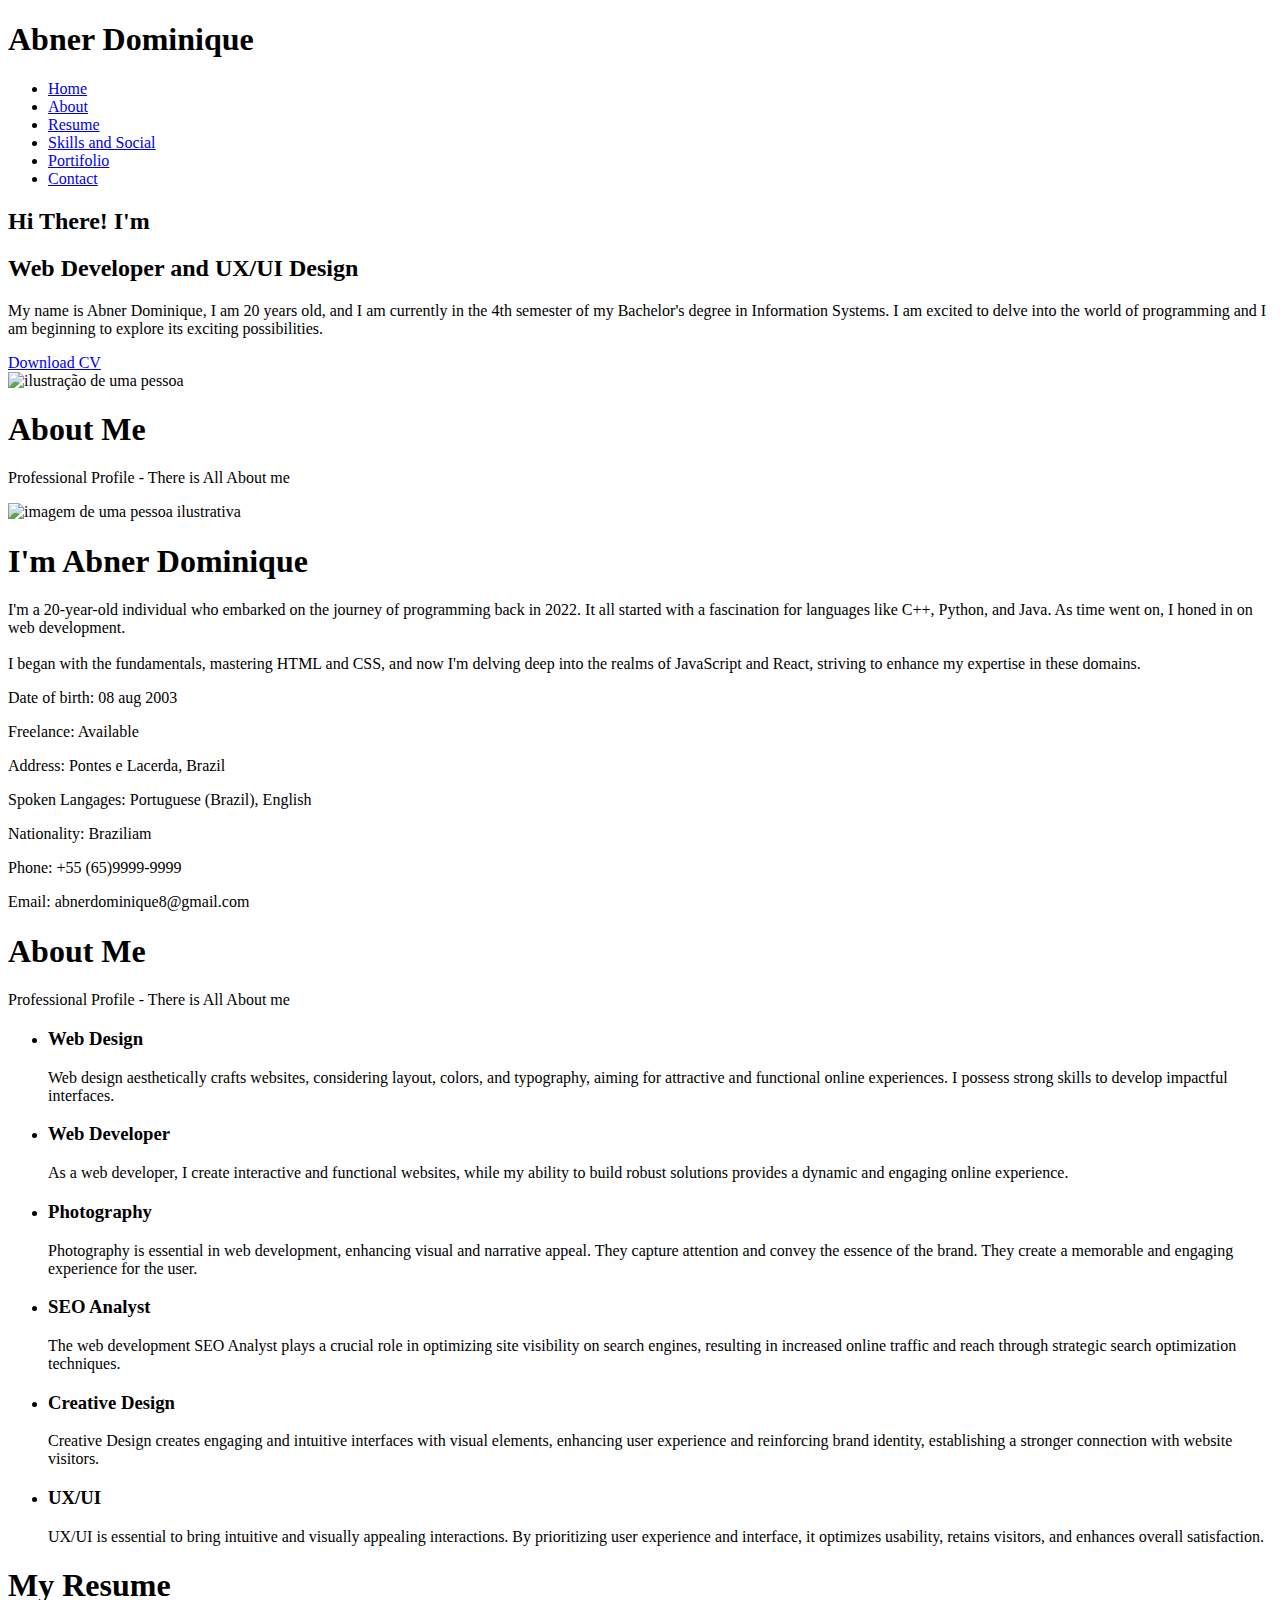
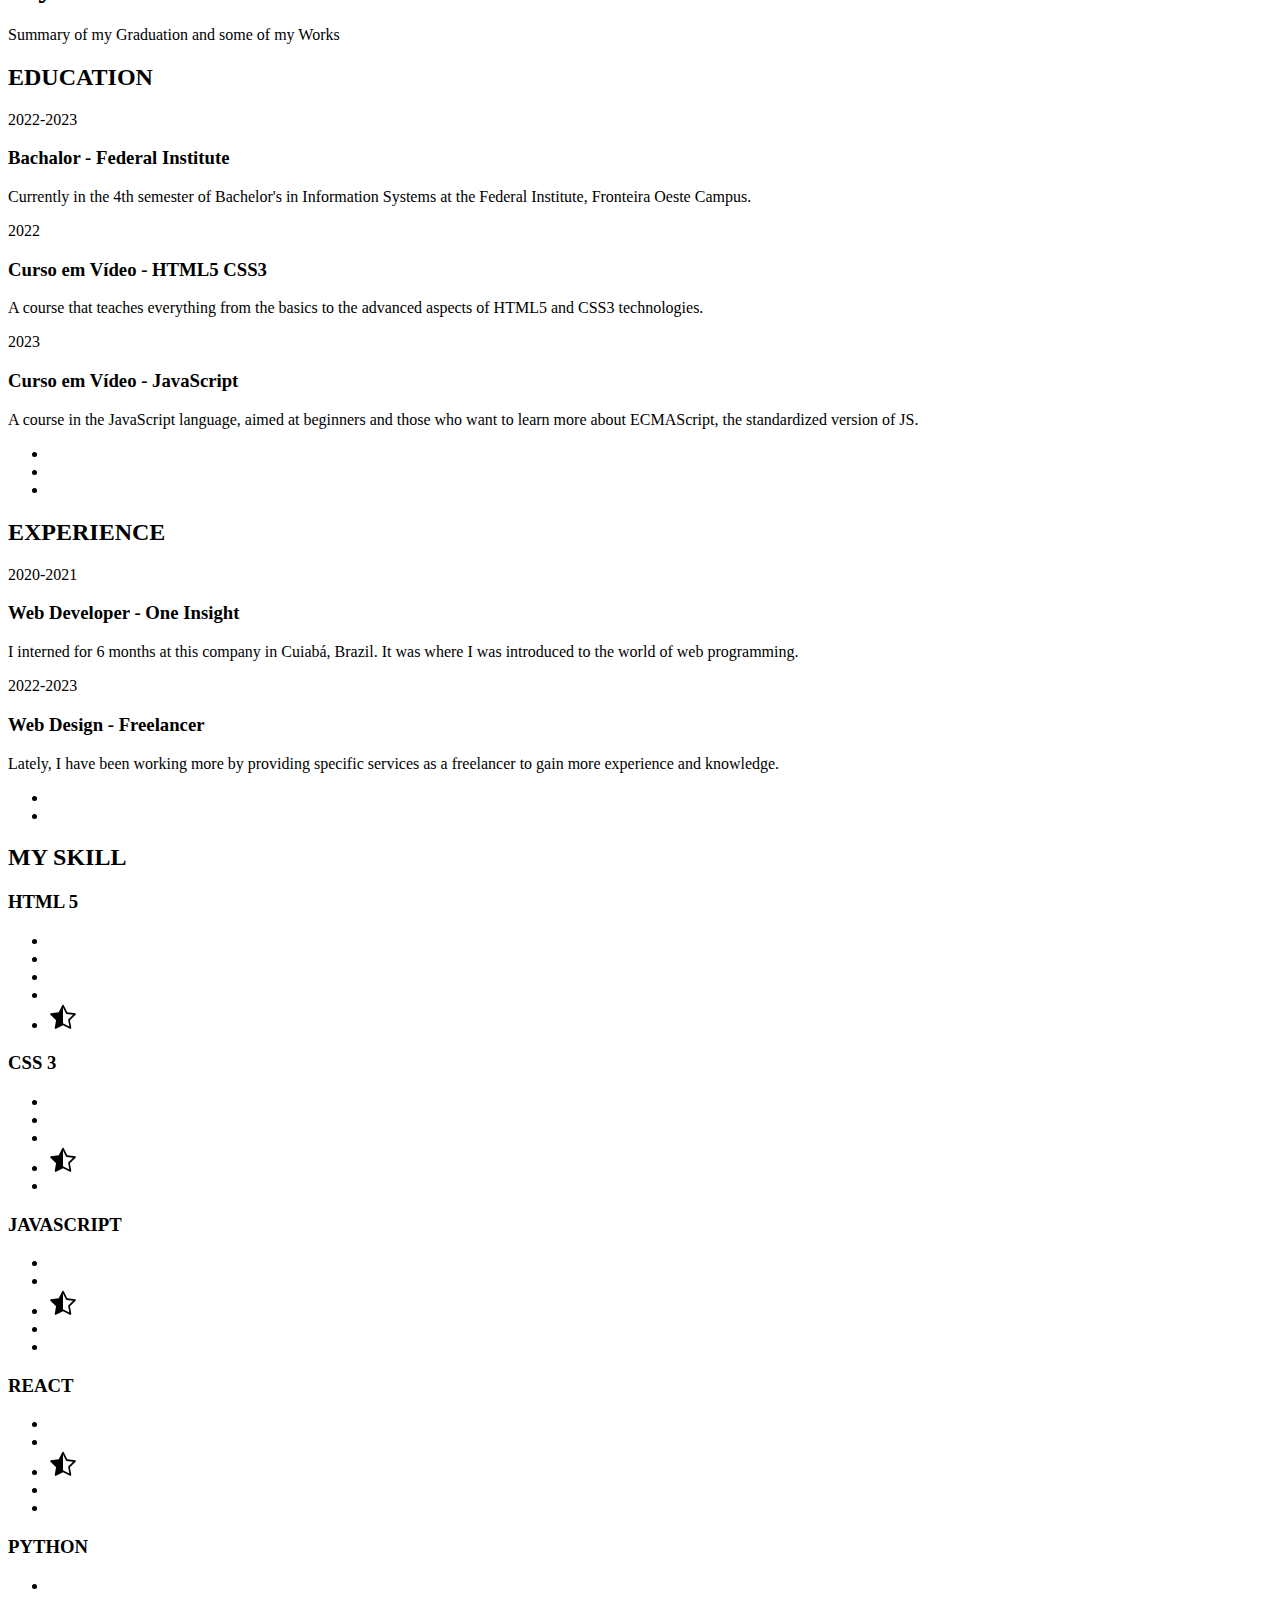
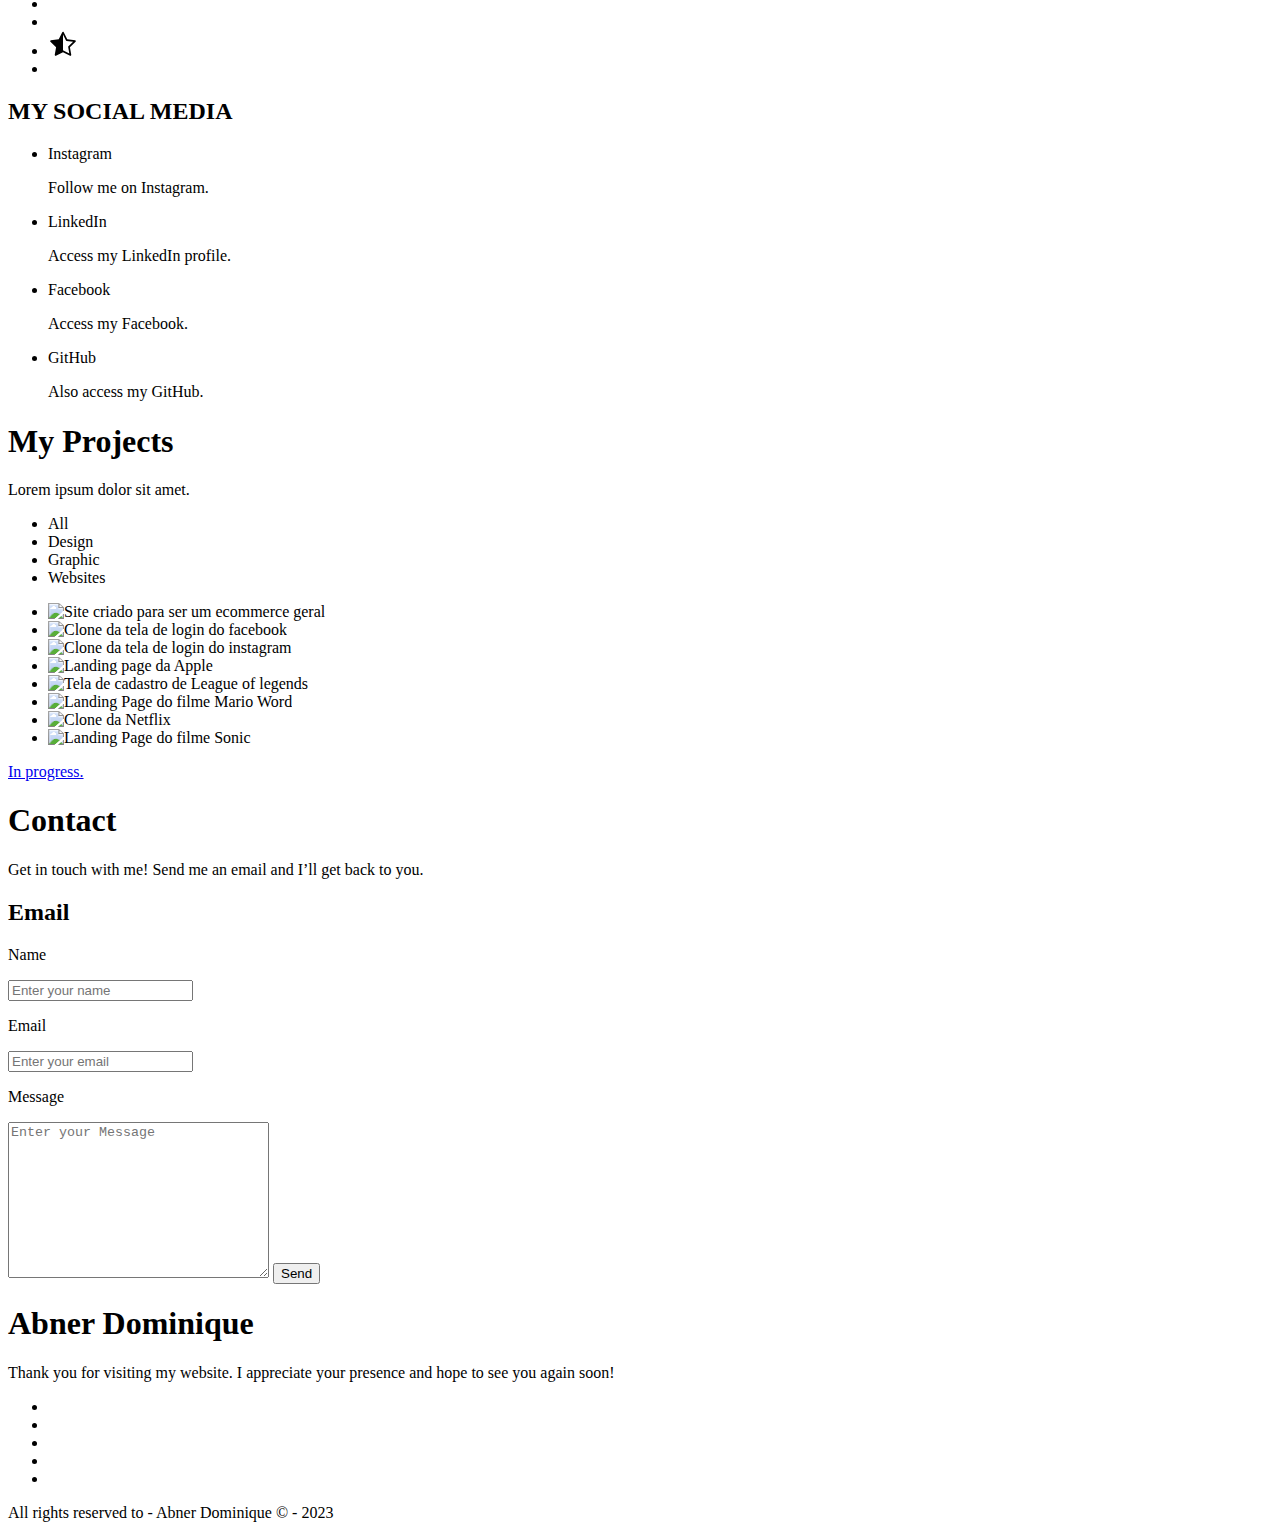
==== index.html @ f7508e6e "Create index.html" ====
<!DOCTYPE html>
<html lang="en">
<head>
    <meta charset="UTF-8">
    <meta name="viewport" content="width=device-width, initial-scale=1.0">
    <title>Portifolio</title>
    <link rel="shortcut icon" href="imagens/favicon.ico" type="image/x-icon">
    <link rel="stylesheet" href="style.css">
    <link rel="stylesheet" href="https://cdnjs.cloudflare.com/ajax/libs/font-awesome/6.3.0/css/all.min.css"
    integrity="sha512-SzlrxWUlpfuzQ+pcUCosxcglQRNAq/DZjVsC0lE40xsADsfeQoEypE+enwcOiGjk/bSuGGKHEyjSoQ1zVisanQ=="
    crossorigin="anonymous" referrerpolicy="no-referrer" />

</head>
<body>
    <header>
        <h1>Abner 
            <span>Dominique</span>
        </h1>
        <nav>
            <ul aria-label="Navegação primária" class="navegacao-primaria">
                <li><a href="#home">Home</a></li>
                <li><a href="#about">About</a></li>
                <li><a href="#resume">Resume</a></li>
                <li><a href="#skillandsocial">Skills and Social</a></li>
                <li><a href="#portifolio">Portifolio</a></li>
                <li><a href="#contact">Contact</a></li>
            </ul>
            <i class="fa-solid fa-bars">
            </i>
        </nav>

    </header>
    <section id="home" aria-label="seção curriculo download Abner" class="section-div">
        <div>
            <h2>Hi There! I'm</h2>
            <h2 class="digitando">Web Developer and UX/UI Design</h2>
            <p>My name is Abner Dominique, I am 20 years old, and I am currently in the 4th semester of my Bachelor's degree in Information Systems. I am excited to delve into the world of programming and I am beginning to explore its exciting possibilities.
            </p>
            <a href="#">Download CV</a>
        </div>
        <img src="imagens/img-usar-por-enquanto.png" alt="ilustração de uma pessoa">
    </section>
    <main>
        <article id="about" aria-label="seção sobre mim" class="sobre">
            <div class="sobre_titulo">
                <h1>About Me</h1>
                <p>Professional Profile - There is All About me</p>
                <div>
                    <span></span>
                    <span></span>
                    <span></span>
                </div>
            </div>
            <img src="imagens/img-usar-por-enquanto.png" alt="imagem de uma pessoa ilustrativa">
            <div class="sobre_conteudo">
                <div class="sobre_texto">
                    <h1>I'm Abner Dominique</h1>
                    <p>I'm a 20-year-old individual who embarked on the journey of programming back in 2022. It all started with a fascination for languages like C++, Python, and Java. As time went on, I honed in on web development.
                    <br>
                    <br>
                    I began with the fundamentals, mastering HTML and CSS, and now I'm delving deep into the realms of JavaScript and React, striving to enhance my expertise in these domains.
                    </p>
                </div>
                <div class="sobre_info">
                    <p><i class="fa-solid fa-calendar-days"></i>Date of birth: 08 aug 2003</p>
                    <p><i class="fa-sharp fa-solid fa-laptop-code"></i>Freelance: Available</p>
                    <p><i class="fa-solid fa-location-dot"></i>Address: Pontes e Lacerda, Brazil</p>
                    <p><i class="fa-sharp fa-solid fa-globe"></i>Spoken Langages: Portuguese (Brazil), English</p>
                    <p><i class="fa-solid fa-flag"></i>Nationality: Braziliam</p>
                    <p><i class="fa-solid fa-phone-volume"></i>Phone: +55 (65)9999-9999</p>
                    <p><i class="fa-solid fa-envelope"></i>Email: abnerdominique8@gmail.com</p>
                </div>         
            </div>
        </article>
    </main>
    <section class="services">
        <div class="sobre_titulo">
            <h1>About Me</h1>
            <p>Professional Profile - There is All About me</p>
            <div>
                <span></span>
                <span></span>
                <span></span>
            </div>
        </div>
        <div class="my_services">
            <ul aria-label="Navegação secundária">
                <li>
                    <i class="fa-sharp fa-solid fa-pen-to-square"></i>
                    <h3>Web Design</h3>
                    <p>Web design aesthetically crafts websites, considering layout, colors, and typography, aiming for attractive and functional online experiences. I possess strong skills to develop impactful interfaces.
                    </p>
                </li>
                <li>
                    <i class="fa-solid fa-globe"></i>
                    <h3>Web Developer
                    </h3>         
                    <p>As a web developer, I create interactive and functional websites, while my ability to build robust solutions provides a dynamic and engaging online experience.</p>    
                </li>
                <li>
                    <i class="fa-solid fa-camera"></i>
                    <h3>Photography
                    </h3>         
                    <p>Photography is essential in web development, enhancing visual and narrative appeal. They capture attention and convey the essence of the brand. They create a memorable and engaging experience for the user.</p>    
                </li>
                <li>
                    <i class="fa-solid fa-layer-group"></i>
                    <h3>SEO Analyst
                    </h3>         
                    <p>The web development SEO Analyst plays a crucial role in optimizing site visibility on search engines, resulting in increased online traffic and reach through strategic search optimization techniques.</p>    
                </li>
                <li>
                    <i class="fa-solid fa-medal"></i>
                    <h3>Creative Design
                    </h3>         
                    <p>Creative Design creates engaging and intuitive interfaces with visual elements, enhancing user experience and reinforcing brand identity, establishing a stronger connection with website visitors.</p>    
                </li>
                <li>
                    <i class="fa-sharp fa-solid fa-palette"></i>
                    <h3>UX/UI
                    </h3>         
                    <p>UX/UI is essential to bring intuitive and visually appealing interactions. By prioritizing user experience and interface, it optimizes usability, retains visitors, and enhances overall satisfaction.</p>    
                </li>
            </ul>
        </div>
    </section>
    <section id="resume" class="my_resume">
        <div class="sobre_titulo">
            <h1>My Resume</h1>
            <p>Summary of my Graduation and some of my Works</p>
            <div>
                <span></span>
                <span></span>
                <span></span>
            </div>
        </div>
        <div class="resume_generico">
            <h2 class="education"><i class="fa-solid fa-book"></i>EDUCATION</h2>
            <div class="education_content">
                <div>
                    <span>2022-2023</span>
                    <h3>Bachalor - Federal Institute</h3>
                    <p>Currently in the 4th semester of Bachelor's in Information Systems at the Federal Institute, Fronteira Oeste Campus.</p>
                </div>
                <div>
                    <span>2022</span>
                    <h3>Curso em Vídeo - HTML5 CSS3</h3>
                    <p>A course that teaches everything from the basics to the advanced aspects of HTML5 and CSS3 technologies.</p>
                </div>
                <div>
                    <span>2023</span>
                    <h3>Curso em Vídeo - JavaScript</h3>
                    <p>A course in the JavaScript language, aimed at beginners and those who want to learn more about ECMAScript, the standardized version of JS.</p>
                </div>
                <ul>
                    <li><i class="fa-sharp fa-solid fa-circle"></i></li>
                    <li><i class="fa-sharp fa-solid fa-circle"></i></li>
                    <li><i class="fa-sharp fa-solid fa-circle"></i></li>
                </ul>
            </div>
            <h2 class="experience">
                <i class="fa-solid fa-handshake"></i>EXPERIENCE
            </h2>
            <div class="experience_content">
                <div>
                    <span>2020-2021</span>
                    <h3>Web Developer - One Insight</h3>
                    <p>I interned for 6 months at this company in Cuiabá, Brazil. It was where I was introduced to the world of web programming.</p>
                </div>
                <div>
                    <span>2022-2023</span>
                    <h3>Web Design - Freelancer</h3>
                    <p>Lately, I have been working more by providing specific services as a freelancer to gain more experience and knowledge.</p>
                </div>
                <ul>
                    <li><i class="fa-sharp fa-solid fa-circle"></i></li>
                    <li><i class="fa-sharp fa-solid fa-circle"></i></li>
                </ul>
            </div>
        </div>
        <div id="skillandsocial" class="cursos">
            <div class="my_skill">
                <h2><i class="fa-sharp fa-regular fa-star"></i>MY SKILL</h2>
                <div class="skill_content">
                    <h3>HTML 5</h3>
                    <ul>
                        <li><i class="fa-sharp fa-solid fa-star"></i></li>
                        <li><i class="fa-sharp fa-solid fa-star"></i></li>
                        <li><i class="fa-sharp fa-solid fa-star"></i></li>
                        <li><i class="fa-sharp fa-solid fa-star"></i></li>
                        <li>
                            <svg xmlns="http://www.w3.org/2000/svg" width="30" height="25.7" fill="currentColor" class="bi bi-star-half" viewBox="0 0 16 16">
                                <path d="M5.354 5.119 7.538.792A.516.516 0 0 1 8 .5c.183 0 .366.097.465.292l2.184 4.327 4.898.696A.537.537 0 0 1 16 6.32a.548.548 0 0 1-.17.445l-3.523 3.356.83 4.73c.078.443-.36.79-.746.592L8 13.187l-4.389 2.256a.52.52 0 0 1-.146.05c-.342.06-.668-.254-.6-.642l.83-4.73L.173 6.765a.55.55 0 0 1-.172-.403.58.58 0 0 1 .085-.302.513.513 0 0 1 .37-.245l4.898-.696zM8 12.027a.5.5 0 0 1 .232.056l3.686 1.894-.694-3.957a.565.565 0 0 1 .162-.505l2.907-2.77-4.052-.576a.525.525 0 0 1-.393-.288L8.001 2.223 8 2.226v9.8z"/>
                              </svg>
                        </li>
                    </ul>
                </div>
                <div class="skill_content">
                    <h3>CSS 3</h3>
                    <ul>
                        <li><i class="fa-sharp fa-solid fa-star"></i></li>
                        <li><i class="fa-sharp fa-solid fa-star"></i></li>
                        <li><i class="fa-sharp fa-solid fa-star"></i></li>
                        <li>
                            <svg xmlns="http://www.w3.org/2000/svg" width="30" height="25.7" fill="currentColor" class="bi bi-star-half" viewBox="0 0 16 16">
                                <path d="M5.354 5.119 7.538.792A.516.516 0 0 1 8 .5c.183 0 .366.097.465.292l2.184 4.327 4.898.696A.537.537 0 0 1 16 6.32a.548.548 0 0 1-.17.445l-3.523 3.356.83 4.73c.078.443-.36.79-.746.592L8 13.187l-4.389 2.256a.52.52 0 0 1-.146.05c-.342.06-.668-.254-.6-.642l.83-4.73L.173 6.765a.55.55 0 0 1-.172-.403.58.58 0 0 1 .085-.302.513.513 0 0 1 .37-.245l4.898-.696zM8 12.027a.5.5 0 0 1 .232.056l3.686 1.894-.694-3.957a.565.565 0 0 1 .162-.505l2.907-2.77-4.052-.576a.525.525 0 0 1-.393-.288L8.001 2.223 8 2.226v9.8z"/>
                              </svg>
                        </li>
                        <li><i class="fa-regular fa-star" style="color: #ffffff;"></i>
                        </li>
                    </ul>
                </div>
                <div class="skill_content">
                    <h3>JAVASCRIPT</h3>
                    <ul>
                        <li><i class="fa-sharp fa-solid fa-star"></i></li>
                        <li><i class="fa-sharp fa-solid fa-star"></i></li>
                        <li>
                            <svg xmlns="http://www.w3.org/2000/svg" width="30" height="25.7" fill="currentColor" class="bi bi-star-half" viewBox="0 0 16 16">
                                <path d="M5.354 5.119 7.538.792A.516.516 0 0 1 8 .5c.183 0 .366.097.465.292l2.184 4.327 4.898.696A.537.537 0 0 1 16 6.32a.548.548 0 0 1-.17.445l-3.523 3.356.83 4.73c.078.443-.36.79-.746.592L8 13.187l-4.389 2.256a.52.52 0 0 1-.146.05c-.342.06-.668-.254-.6-.642l.83-4.73L.173 6.765a.55.55 0 0 1-.172-.403.58.58 0 0 1 .085-.302.513.513 0 0 1 .37-.245l4.898-.696zM8 12.027a.5.5 0 0 1 .232.056l3.686 1.894-.694-3.957a.565.565 0 0 1 .162-.505l2.907-2.77-4.052-.576a.525.525 0 0 1-.393-.288L8.001 2.223 8 2.226v9.8z"/>
                              </svg>
                        </li>
                        <li>
                            <i class="fa-regular fa-star" style="color: #ffffff;"></i>
                        </li>
                        <li><i class="fa-regular fa-star" style="color: #ffffff;"></i>
                        </li>
                    </ul>
                </div>
                <div class="skill_content">
                    <h3>REACT</h3>
                    <ul>
                        <li><i class="fa-sharp fa-solid fa-star"></i></li>
                        <li><i class="fa-sharp fa-solid fa-star"></i></li>
                        <li>
                            <svg xmlns="http://www.w3.org/2000/svg" width="30" height="25.7" fill="currentColor" class="bi bi-star-half" viewBox="0 0 16 16">
                                <path d="M5.354 5.119 7.538.792A.516.516 0 0 1 8 .5c.183 0 .366.097.465.292l2.184 4.327 4.898.696A.537.537 0 0 1 16 6.32a.548.548 0 0 1-.17.445l-3.523 3.356.83 4.73c.078.443-.36.79-.746.592L8 13.187l-4.389 2.256a.52.52 0 0 1-.146.05c-.342.06-.668-.254-.6-.642l.83-4.73L.173 6.765a.55.55 0 0 1-.172-.403.58.58 0 0 1 .085-.302.513.513 0 0 1 .37-.245l4.898-.696zM8 12.027a.5.5 0 0 1 .232.056l3.686 1.894-.694-3.957a.565.565 0 0 1 .162-.505l2.907-2.77-4.052-.576a.525.525 0 0 1-.393-.288L8.001 2.223 8 2.226v9.8z"/>
                              </svg>
                        </li>
                        <li><i class="fa-regular fa-star" style="color: #ffffff;"></i>
                        </li>
                        <li><i class="fa-regular fa-star" style="color: #ffffff;"></i>
                        </li>
                    </ul>
                </div>
                <div class="skill_content">
                    <h3>PYTHON</h3>
                    <ul>
                        <li><i class="fa-sharp fa-solid fa-star"></i></li>
                        <li><i class="fa-sharp fa-solid fa-star"></i></li>
                        <li><i class="fa-sharp fa-solid fa-star"></i></li>
                        <li>
                            <svg xmlns="http://www.w3.org/2000/svg" width="30" height="25.7" fill="currentColor" class="bi bi-star-half" viewBox="0 0 16 16">
                                <path d="M5.354 5.119 7.538.792A.516.516 0 0 1 8 .5c.183 0 .366.097.465.292l2.184 4.327 4.898.696A.537.537 0 0 1 16 6.32a.548.548 0 0 1-.17.445l-3.523 3.356.83 4.73c.078.443-.36.79-.746.592L8 13.187l-4.389 2.256a.52.52 0 0 1-.146.05c-.342.06-.668-.254-.6-.642l.83-4.73L.173 6.765a.55.55 0 0 1-.172-.403.58.58 0 0 1 .085-.302.513.513 0 0 1 .37-.245l4.898-.696zM8 12.027a.5.5 0 0 1 .232.056l3.686 1.894-.694-3.957a.565.565 0 0 1 .162-.505l2.907-2.77-4.052-.576a.525.525 0 0 1-.393-.288L8.001 2.223 8 2.226v9.8z"/>
                              </svg>
                        </li>
                        <li><i class="fa-regular fa-star" style="color: #ffffff;"></i>
                        </li>
                    </ul>
                </div>
            </div>
            <div class="funfacts">
                <h2><i class="fa-solid fa-heart"></i>MY SOCIAL MEDIA</h2>
                <ul>
                    <li>
                        <a href="https://www.instagram.com/abner.dominique.1/" target="_blank" class="social-icon">
                            <i class="fab fa-instagram">
                            </i>
                        </a>
                        <span>Instagram</span>
                        <p>Follow me on Instagram.
                        </p>
                    </li>
                    <li>
                        <a href="https://www.linkedin.com/in/abner-dominique-466671219" target="_blank" class="social-icon">
                            <i class="fab fa-linkedin-in">
                            </i>
                        </a>
                        <span>LinkedIn</span>
                        <p>Access my LinkedIn profile.</p>
                    </li>
                    <li>
                        <a href="https://www.facebook.com/abner.dominique.1/" target="_blank" class="social-icon">
                            <i class="fab fa-facebook-f"></i>
                        </a>
                        <span>Facebook</span>
                        <p>Access my Facebook.</p>
                    </li>
                    <li>
                        <a href="https://github.com/Abner-Dominique" target="_blank" class="social-icon">
                            <i class="fab fa-github"></i>
                        </a>
                        <span>GitHub</span>
                        <p>Also access my GitHub.
                        </p>
                    </li>
                </ul>
            </div>
        </div>
    </section>
    <section id="portifolio" class="projects">
        <div class="sobre_titulo">
            <h1>My Projects</h1>
            <p>Lorem ipsum dolor sit amet.</p>
            <div aria-label="Seção apenas de ilustrações de botões">
                <span></span>
                <span></span>
                <span></span>
            </div>
        </div>
        <div class="project_models">
            <ul class="project_navegacao" aria-label="Navegação entre modelos expecificos de projetos">
                <li class="all">All</li>
                <li class="design">Design</li>
                <li class="graphic">Graphic</li>
                <li class="website">Websites</li>
            </ul>
        </div>
        <div class="projects_armazenamento">
            <ul aria-label="Navegação de projetos e websites">
                <li id="design"><img src="imagens/img-projects/loading.png" alt="Site criado para ser um ecommerce geral"></li>
                <li id="design"><img src="imagens/img-projects/loading.png" alt="Clone da tela de login do facebook"></li>
                <li id="graphic"><img src="imagens/img-projects/loading.png" alt="Clone da tela de login do instagram"></li>
                <li id="graphic"><img src="imagens/img-projects/loading.png" alt="Landing page da Apple"></li>
                <li id="website"><img src="imagens/img-projects/loading.png" alt="Tela de cadastro de League of legends">
                </li>
                <li id="website"><img src="imagens/img-projects/loading.png" alt="Landing Page do filme Mario Word"></li>
                <li id="website"><img src="imagens/img-projects/loading.png" alt="Clone da Netflix"></li>
                <li id="website"><img src="imagens/img-projects/loading.png" alt="Landing Page do filme Sonic"></li>
            </ul>
        </div>
        <a href="#portifolio">In progress.</a>
    </section>
    <section class="contact">
        <div class="sobre_titulo">
            <h1>Contact</h1>
            <p>Get in touch with me! Send me an email and I’ll get back to you.</p>
            <div aria-label="Seção apenas de ilustrações de botões">
                <span></span>
                <span></span>
                <span></span>
            </div>
       </div>
       <div id="contact" class="contact_generico">
            <h2 class="email"><i class="fa-solid fa-envelope"></i>Email</h2>
            <div class="contact_content">
                <div>
                    <form action="https://api.staticforms.xyz/submit" method="post">
                        <p>Name</p>
                        <input type="text" name="name" placeholder="Enter your name" autocomplete="off" required>
                        <p>Email</p>
                        <input type="email" name="email" placeholder="Enter your email" autocomplete="off" required>
                        <p>Message</p>
                        <textarea name="message" id="" cols="30" rows="10" placeholder="Enter your Message" required></textarea>
                        <button type="submit">Send</button>

                        <input type="hidden" name="accessKey" value="bead562d-13ef-44f4-b8a1-cef8a6cb5900"
                        >
                        <input type="hidden" name="redirectTo" value="http://127.0.0.1:5500/contato.html">

                    </form>
                </div>
            </div>
        </div>
    </section>
    <footer>
       <div class="sobre_titulo">
            <h1>Abner Dominique</h1>
            <p>Thank you for visiting my website. I appreciate your presence and hope to see you again soon!</p>
       </div>
       <nav aria-label="Navegação de links sociais">
            <ul class="footer_sociais">
                <li>
                    <a href="https://www.instagram.com/abner.dominique.1/" target="_blank">
                        <i class="fab fa-instagram">
                        </i>
                    </a>
                </li>
                <li>
                    <a href="https://twitter.com/AbnerDominique" target="_blank">
                        <i class="fa-brands fa-twitter">
                        </i>
                    </a>
                </li>
                <li>
                    <a href="https://www.linkedin.com/in/abner-dominique-466671219" target="_blank">
                        <i class="fab fa-linkedin-in">
                        </i>
                    </a>
                </li>
                <li>
                    <a href="https://www.facebook.com/abner.dominique.1/" target="_blank">
                        <i class="fab fa-facebook-f">
                        </i>
                    </a>
                </li>
                <li>
                    <a href="https://github.com/Abner-Dominique" target="_blank" >
                        <i class="fab fa-github">
                        </i>
                    </a>
                </li>
            </ul>
        </nav>
        <p class="footer_comercial">All rights reserved to - Abner Dominique &copy; - 2023</p> 
    </footer>
    

    <script src="script.js"></script>
</body>
</html>
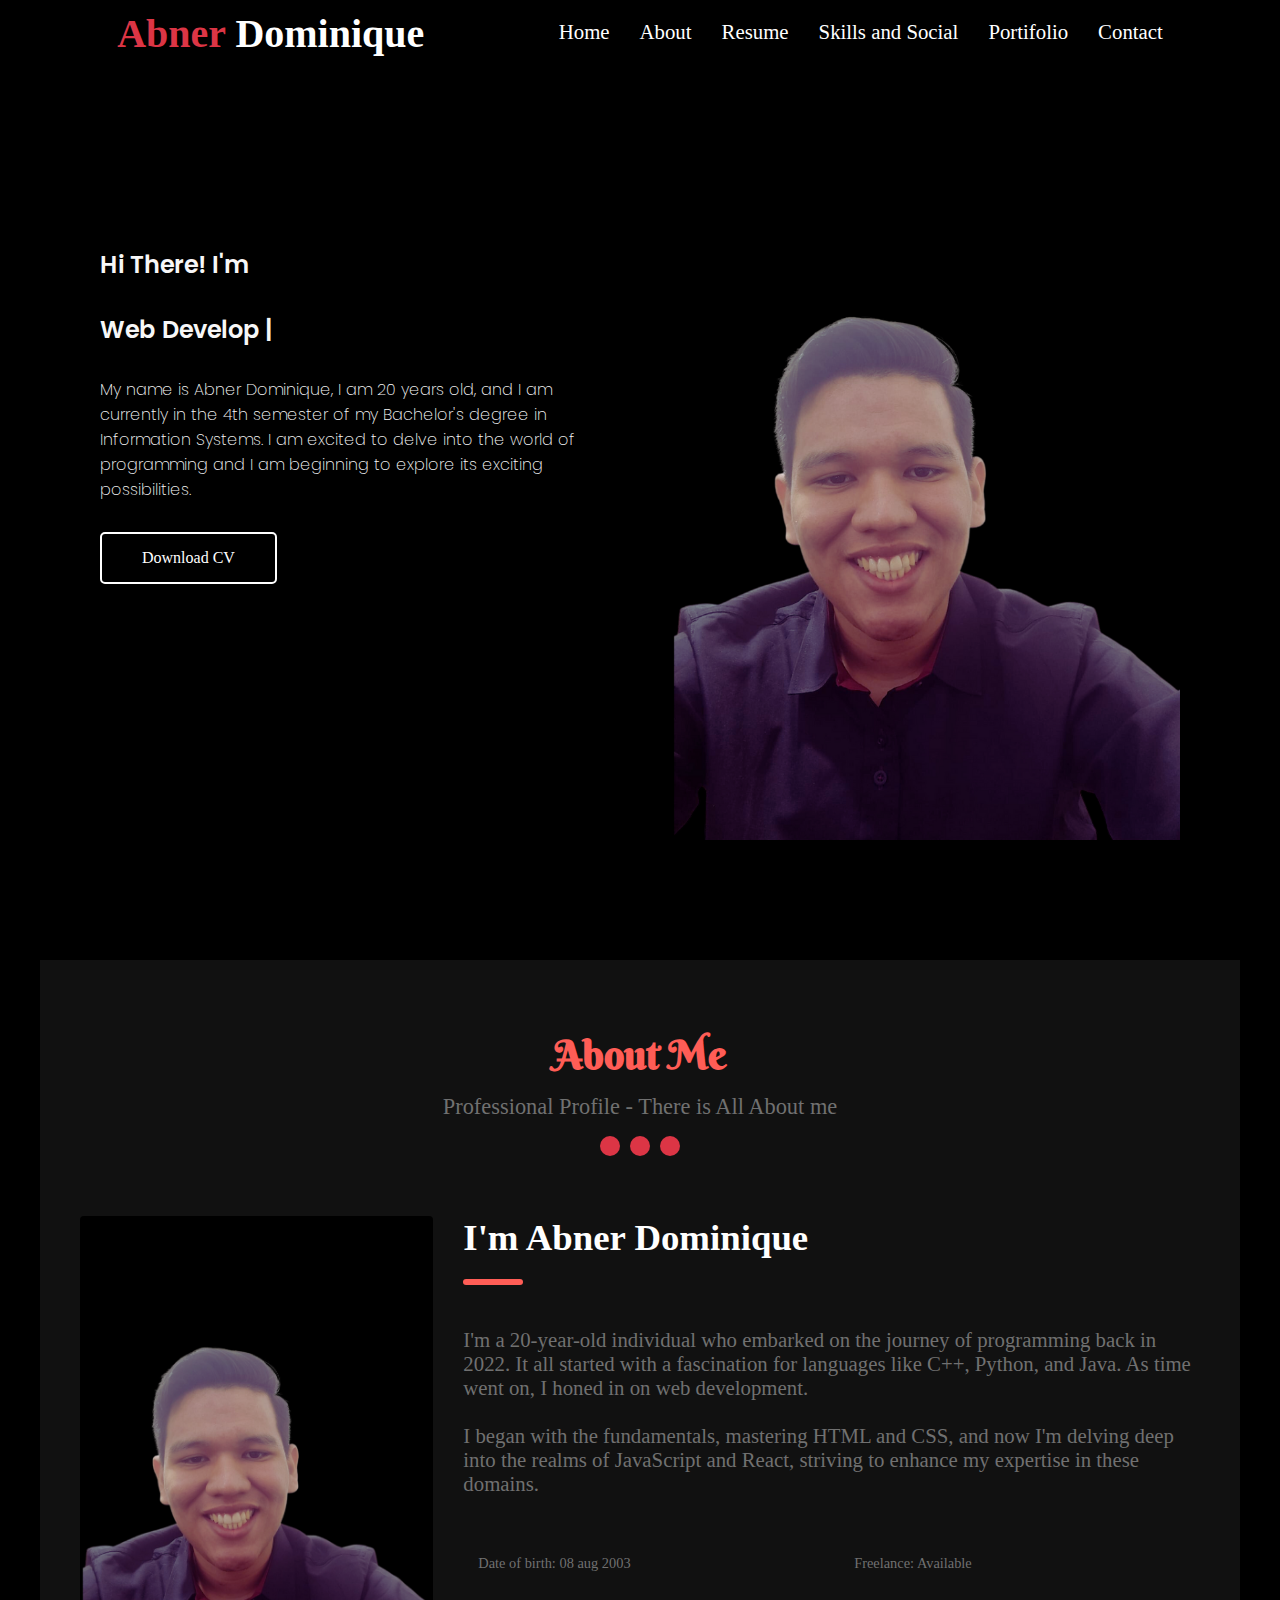
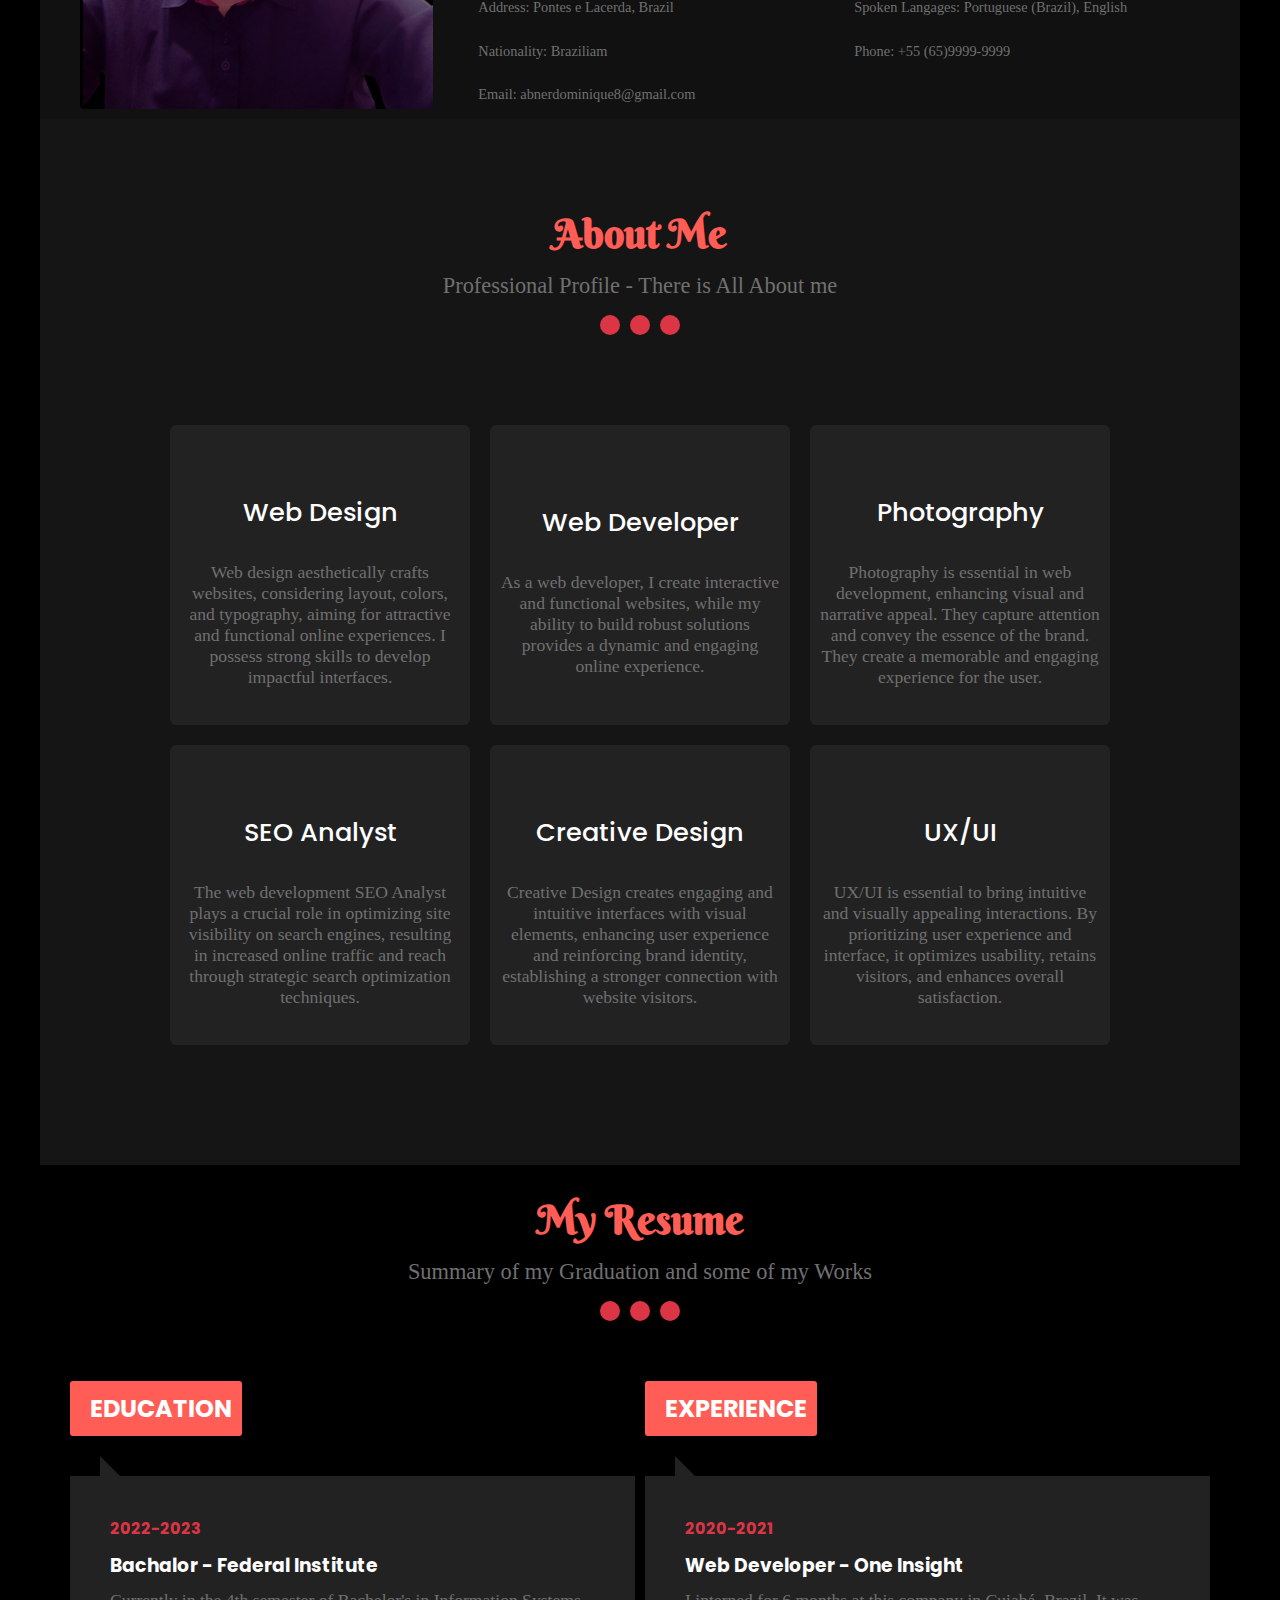
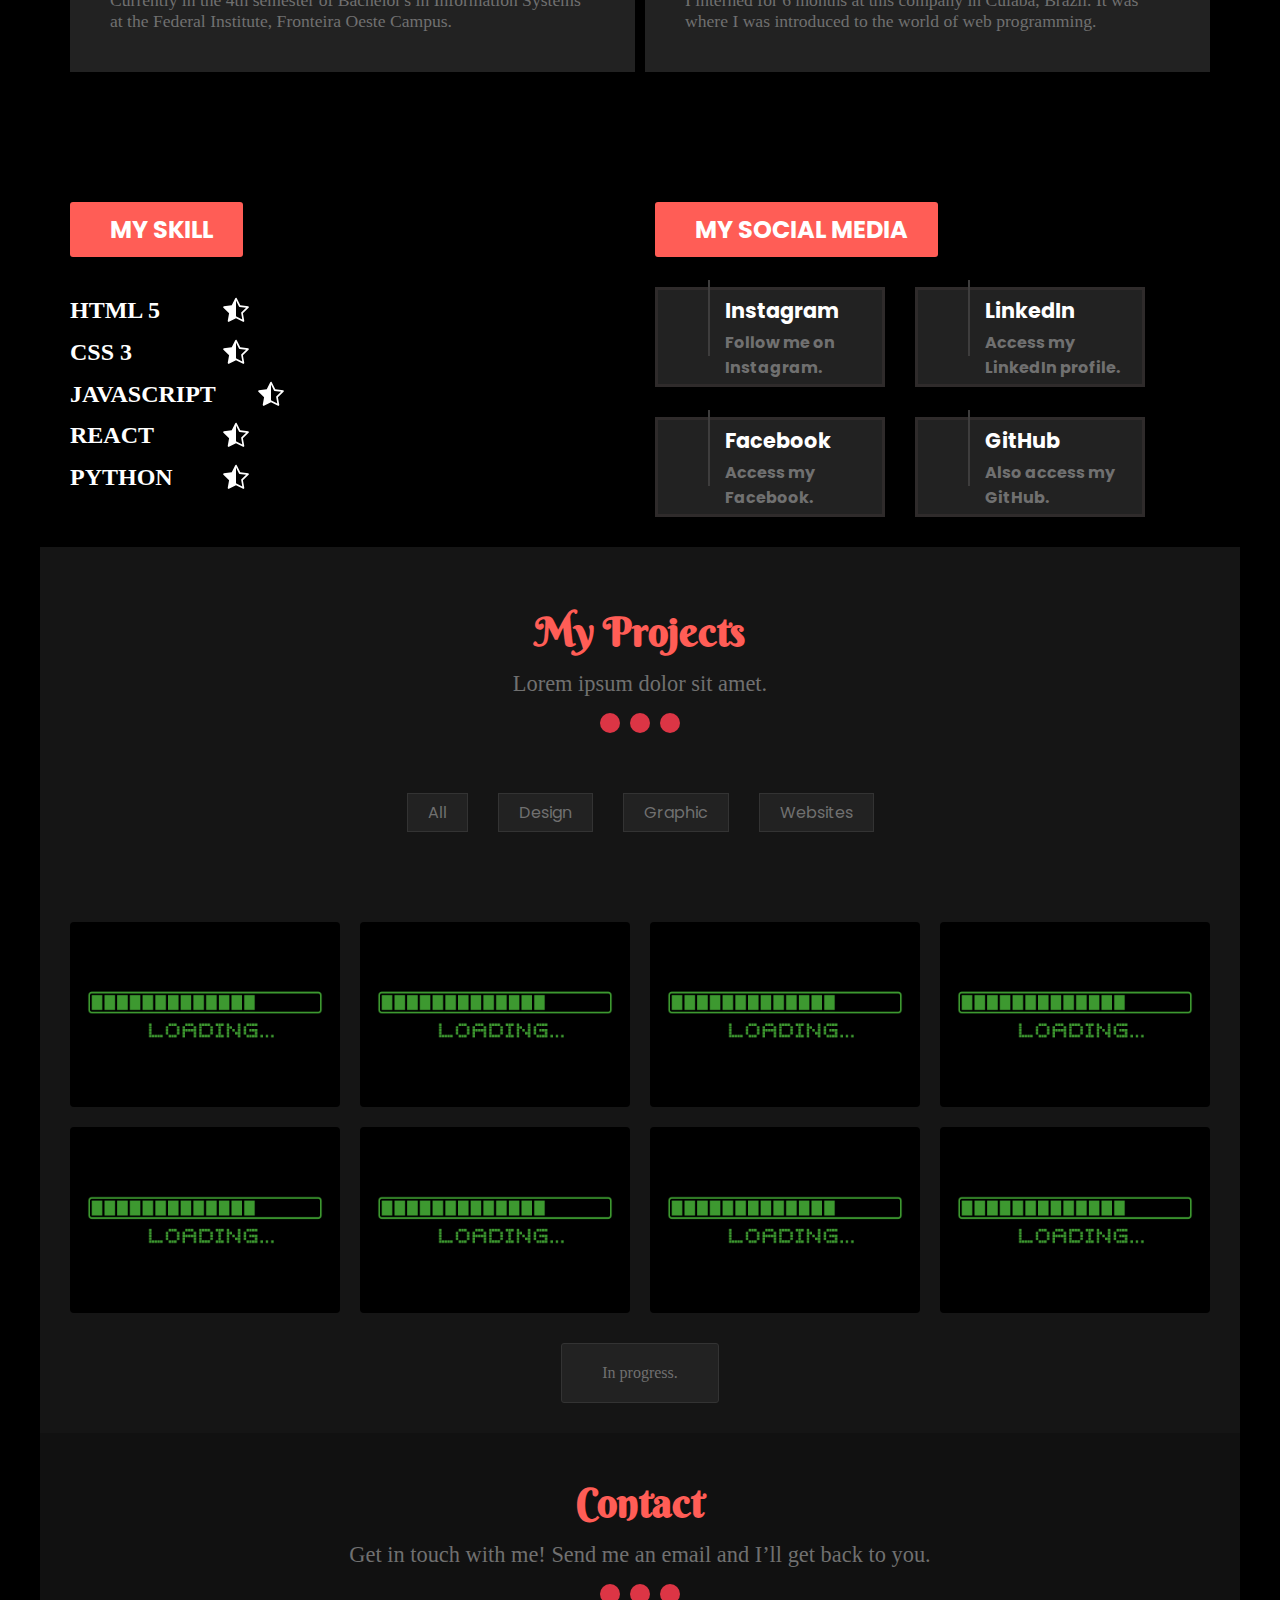
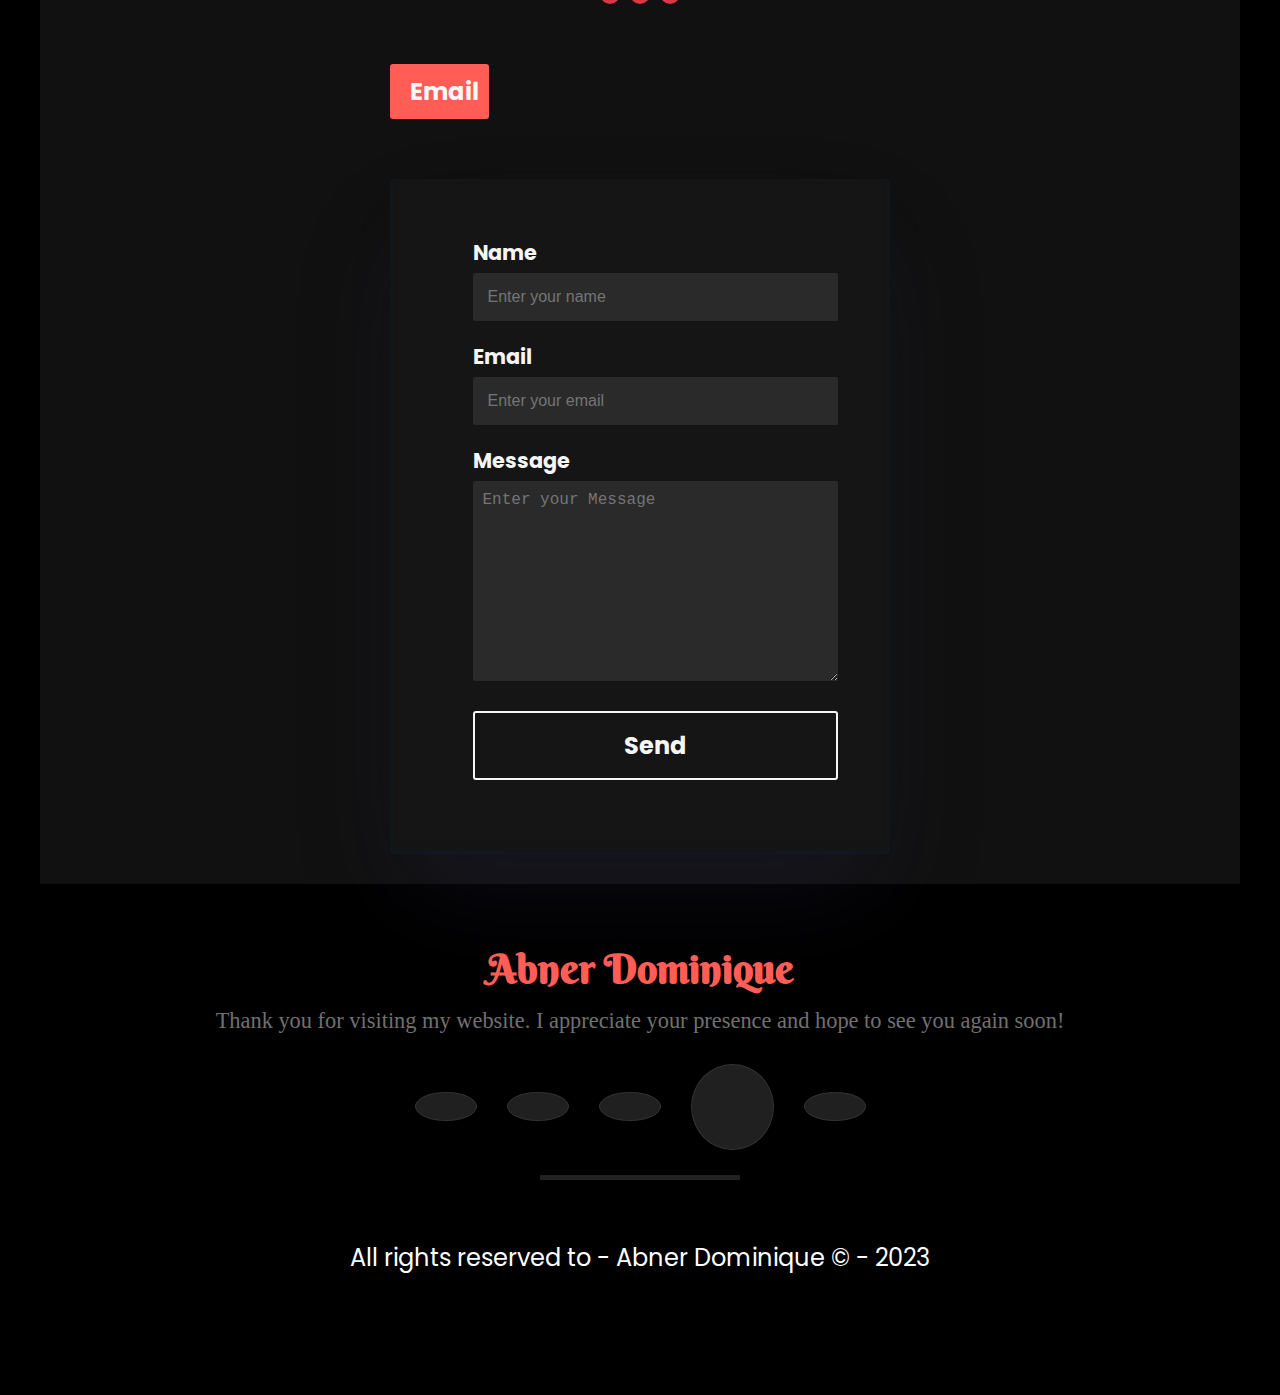
==== commit ea57be38: "Update index.html" ====
--- a/index.html
+++ b/index.html
@@ -356,7 +356,7 @@
 
                         <input type="hidden" name="accessKey" value="bead562d-13ef-44f4-b8a1-cef8a6cb5900"
                         >
-                        <input type="hidden" name="redirectTo" value="http://127.0.0.1:5500/contato.html">
+                        <input type="hidden" name="redirectTo" value="https://abner-dominique.github.io/project-portifolio/contato.html">
 
                     </form>
                 </div>
--- a/style.css
+++ b/style.css
@@ -0,0 +1,1074 @@
+@import url('https://fonts.googleapis.com/css2?family=Poppins:ital,wght@0,200;0,300;1,400&display=swap');
+@import url('https://fonts.googleapis.com/css2?family=Berkshire+Swash&display=swap');
+
+*{
+    padding: 0;
+    margin: 0;
+    box-sizing: border-box;
+    list-style: none;
+    text-decoration: none;
+}
+
+body{
+    background-color: #000;
+    max-width: 1200px;
+    margin: 0 auto;
+}
+
+
+/* HEADER */
+
+header {
+    background-color: #000;
+    padding: 10px;
+    display: flex;
+    align-items: center;
+    justify-content: space-around;
+}
+
+header h1{
+    color: #dc3545;
+    font-size: 2.5rem;
+}
+
+header span{
+    color: #fff;
+}
+
+header .navegacao-primaria{
+    display: flex;
+    gap: 30px;
+    align-items: center;
+}
+
+header .navegacao-primaria li a{
+    color: #fff;
+    width: 0px;
+    height: 0px;
+    font-size: 1.3rem;  
+}
+
+header .navegacao-primaria li a::after{
+    content: '';
+    width: 0px;
+    height: 0px;
+    display: block;
+    border-bottom: 4px solid transparent;  
+    transition: .9s;
+}
+
+header .navegacao-primaria li a:hover::after{
+    width: 100%;
+    height: 0px;
+    padding: 0px;
+    border-bottom: 4px solid #dc3545;
+}
+
+
+/* Download CV seção*/
+
+.section-div{
+    animation: inicializar .7s forwards;
+    background-color: #000;
+    display: grid;
+    grid-template-columns: 1fr 1fr;
+    justify-content: space-around;
+    align-items: center;
+    gap: 60px;
+    padding: 60px;
+}
+
+.section-div div{
+    margin-top: 120px;
+    align-self: start;
+    display: grid;
+    gap: 30px;
+}
+
+.section-div div h2{
+    font-family: 'Poppins';
+    font-weight: 600;
+    color: #f7f7f7;
+}
+
+.section-div div p{
+    font-family: 'Poppins';
+    font-weight: 200;
+    color: #f7f7f7;
+}
+
+.section-div div a {
+    justify-self: start;
+    color: #fff;
+    padding: 15px 40px;
+    border-radius: 5px;
+    border: 2px solid white;
+}
+
+.section-div img{
+    max-width: 100%;
+}
+
+.digitando::after {
+    content: '|';
+    margin-left: 5px;
+    opacity: 1;
+    animation: pisca .6s infinite;
+}
+
+@keyframes pisca{
+    from {
+        opacity: 1;
+    }
+    to {
+        opacity: 0;
+    }
+}
+
+@keyframes inicializar{
+    from {
+        opacity: 0;
+        transform: translate3d(0, -60px, 0);
+    }
+    to {
+        opacity: 1;
+        transform: translate3d(0, 0, 0);
+    }
+}
+
+
+/* SEÇÃO PRINCIPAL SOBRE MIM */
+
+main {
+    background-color: #111;
+    color: white;
+}
+
+main .sobre{
+    margin-top: 60px;
+    display: grid;
+    grid-template-columns: 1fr 1fr 1fr;
+    gap: 30px;
+    justify-content: center;
+    padding: 40px;
+}
+
+.sobre_titulo {
+    margin: 30px 0;
+    grid-column: 1/-1;
+    text-align: center;
+    color: #fff;
+}
+
+.sobre_titulo h1{
+    font-size: 2.5rem;
+    color: #ff5d56;
+    margin-bottom: 15px;
+    font-family: 'Berkshire Swash', cursive;
+}
+
+.sobre_titulo p{
+    color: #707070;
+    font-size: 1.4rem;
+    margin-bottom: 1rem;
+    position: relative;
+}
+
+.sobre_titulo div{
+    display: flex;
+    gap: 10px;
+    justify-content: center;
+}
+
+.sobre_titulo span{
+    display: block;
+    height: 20px;
+    width: 20px;
+    border-radius: 50%;
+    background-color: #dc3545;
+}
+
+.sobre img{
+    animation: LadoSecao .5s ease-in-out forwards;
+    cursor: pointer;
+    grid-row: 2;
+    max-width: 100%;
+    border-radius: 4px;
+    filter: blur(0);
+}
+
+.sobre img:hover {
+    transition: .5s ease-in;
+    filter: blur(1px);
+}
+
+.sobre_conteudo {
+    animation: sobeSecao .6s ease-in-out forwards;
+    grid-column: 2/-1;
+    display: grid;
+    color: #707070;
+    grid-template-columns: 1fr 1fr;
+}
+
+.sobre_texto {
+    display: grid;
+    grid-column: 1/-1;
+    grid-template-columns: 1fr 1fr;
+}
+
+.sobre_texto h1{
+    font-size: 2.3rem;
+    color: #fff;
+    grid-column: 1/-1;   
+}
+
+.sobre_texto h1::after {
+    background-color: #ff5d56;
+    height: 6px;
+    width: 60px;
+    margin: 20px 0;
+    content: '';
+    display: block;
+    border-radius: 5px;
+}
+
+.sobre_texto p{
+    font-size: 1.3rem;
+    grid-row: 2;
+    grid-column: 1/-1;
+}
+
+.sobre_info{
+    margin-top: 30px;
+    display: grid;
+    grid-template-columns: 1fr 1fr;
+    grid-column: 1/-1;
+    gap: 15px;
+    align-items: center;
+}
+
+.sobre_info i{
+    color: #dc3545;
+    display: inline-block;
+    padding-right: 15px;
+    font-size: 1.5rem;
+}
+
+.sobre_info p{
+    font-size: .9rem;
+}
+
+@keyframes sobeSecao {
+    from{
+        transition: .5s;
+        transform: translate3d(60px, 0, 0);
+    }
+    to{
+        transform: translate3d(0, 0, 0);
+    }
+}
+
+@keyframes LadoSecao {
+    from{
+        transition: .5s;
+        transform: translate3d(-60px, 0, 0);
+    }
+    to{
+        transform: translate3d(0, 0, 0);
+    }
+}
+
+
+/* RESPONSIVO */
+
+@media(max-width: 992px){
+    .section-div img{
+        display: none;
+    }
+    .section-div{
+        background-image: url(imagens/img-usar-por-enquanto.png);
+        background-repeat: no-repeat;
+        background-size: cover;
+    }
+
+    header {
+        justify-content: space-between;
+        padding: 30px 70px;
+    }
+
+    header .navegacao-primaria{
+        display: none;
+    }
+
+    header i{
+        color: #f7f7f7;
+        font-size: 3rem;    
+    }
+
+    header .navegacao-primaria.ativado{
+        background: linear-gradient(rgba(43,42,42, 0.176), rgba(46,46,46, 0.724));
+        position: absolute;
+        display: grid;
+        top: 80px;
+        color: white;
+        z-index: 5;
+        padding: 30px;
+        font-size: 1.6rem;
+        font-weight: bold;
+        border-radius: 0 0 4px 4px;
+        right: 20px;
+        animation: sobeSecao .8s ease-in-out forwards;
+    }
+
+
+}
+
+@media(max-width: 992px){
+    .sobre img{
+        grid-column: 1/-1;
+        justify-self: center;
+    }
+
+    .sobre_conteudo {
+        grid-column: 1/-1;
+    }
+}
+
+
+/* SEÇÃO SERVICES */
+
+.services{
+    margin-top: -30px;
+    padding: 60px;
+    background-color: #151515;
+}
+
+.my_services {
+    padding: 60px;
+    color: white;
+}
+
+.my_services ul{
+    display: flex;
+    flex-wrap: wrap;
+    gap: 20px;
+    align-items: center;
+    justify-content: center;
+}
+
+.my_services ul li {
+    cursor: pointer;
+    border-radius: 6px;
+    position: relative;
+    padding: 10px;
+    display: grid;
+    gap: 30px;
+    text-align: center;
+    max-width: 300px;
+    align-content: center;
+    height: 300px;
+    background-color: #222;
+}
+
+.my_services ul li i{
+    font-size: 2.7rem;
+    color: #dc3545;
+}
+
+.my_services ul li h3{
+    color: #fff;
+    font-size: 1.6rem;
+    font-family: 'Poppins';
+    font-weight: 500;
+}
+
+.my_services ul li p{
+    color: #707070;
+    font-size: 1.1rem;
+}
+
+.my_services li::before{
+    content: '';
+    transition: .5s ease-in-out;
+    border-radius: 6px;
+    width: 0px;
+    height: 0px;
+    position: absolute;
+    top: -2px;
+    right: -2px;
+    border-top: 2px solid transparent;
+    border-right: 2px solid transparent;
+}
+
+.my_services li::after{
+    content: '';
+    transition: .5s ease-in-out;
+    border-radius: 6px;
+    width: 0px;
+    height: 0px;
+    position: absolute;
+    bottom: -2px;
+    left: -2px;
+    border-bottom: 2px solid transparent;
+    border-left: 2px solid transparent;
+}
+
+.my_services li:hover::before{
+    width: 100%;
+    height: 100%;
+    border-top: 2px solid red;
+    border-right: 2px solid red;
+}
+
+.my_services li:hover::after{
+    width: 100%;
+    height: 100%;
+    border-bottom: 2px solid red;
+    border-left: 2px solid red;
+}
+
+
+/* MEUS DIPLOMAS E CURSOS */
+
+.resume_generico .education_content div{
+    background-color: #222;
+    padding: 40px;
+    display: none;
+    animation: LadoSecao .5s ease-in-out forwards;
+    position: relative;
+}
+
+.education_content ul {
+    color: #ff5d56;
+    gap: 10px;
+    display: flex;
+    cursor: pointer;
+    margin-top: 20px;
+    justify-content: center;
+}
+
+.resume_generico .education_content div::before {
+    content: '';
+    border-right: 30px solid transparent;
+    border-bottom: 30px solid #222;
+    position: absolute;
+    top: -20px;
+    left: 30px;
+    display: inline-block;
+}
+
+.resume_generico .education_content div span {
+    color: #dc3545;
+    font-family: 'Poppins';
+    font-weight: bold;
+}
+
+.resume_generico .education_content div h3{
+    font-family: 'Poppins';
+    margin: 10px 0;
+
+}
+
+.resume_generico .education_content div p{
+    color: #707070;
+    font-size: 1.1rem;
+}
+
+.education_content ul li.ativo{
+    color: #3e3d3d;
+}
+
+.resume_generico .education_content div.ativo{
+    display: block;
+}
+
+
+/* EXPERIENCIAS */
+
+.my_resume {
+    color: #fff;
+}
+
+.resume_generico{
+    padding: 30px;
+    display: grid;
+    grid-template-columns: 1fr 1fr;
+    justify-content: center;
+    gap: 10px;
+    align-items: start;
+}
+
+.resume_generico h2{
+    font-family: 'Poppins';
+    font-size: 1.5rem;
+    background-color: #ff5d56;
+    justify-self: start;
+    padding: 10px;
+    border-radius: 3px;
+}
+
+.resume_generico h2 i{
+    margin-right: 10px;   
+}
+
+.experience{
+    margin-bottom: 30px;
+    grid-column: 2;
+    grid-row: 1;
+}
+
+.education{
+    margin-bottom: 30px;
+    grid-column: 1;
+    grid-row: 1;
+}
+
+.experience_content ul {
+    color: #ff5d56;
+    gap: 10px;
+    display: flex;
+    cursor: pointer;
+    margin-top: 20px;
+    justify-content: center;
+}
+
+.resume_generico .experience_content div{
+    background-color: #222;
+    animation: LadoSecao .5s ease-in-out forwards;
+    display: none;
+    padding: 40px;
+    position: relative;
+}
+
+.resume_generico .experience_content div.ativo{
+    display: block;
+}
+
+.resume_generico .experience_content div::before {
+    content: '';
+    border-right: 30px solid transparent;
+    border-bottom: 30px solid #222;
+    position: absolute;
+    top: -20px;
+    left: 30px;
+    display: inline-block;
+}
+
+.resume_generico .experience_content div span {
+    color: #dc3545;
+    font-family: 'Poppins';
+    font-weight: bold;
+}
+
+.resume_generico .experience_content div h3{
+    font-family: 'Poppins';
+    margin: 10px 0;
+
+}
+
+.resume_generico .experience_content div p{
+    color: #707070;
+    font-size: 1.1rem;
+}
+
+.experience_content ul li.ativo{
+    color: #3e3d3d;
+}
+
+
+/* CURSOS E SKILLS */
+
+.cursos {
+    margin-top: 50px;
+    display: grid;
+    gap: 30px;
+    justify-content: center;
+    align-items: start;
+    grid-template-columns: 1fr 1fr 1fr 1fr;
+    padding: 30px;
+}
+
+
+.my_skill {
+    display: grid;
+}
+
+.my_skill h2 {
+    padding: 10px 30px;
+    border-radius: 3px;
+    font-size: 1.5rem;
+    font-family: 'Poppins';
+    background-color: #ff5d56;
+    justify-self: start;
+    margin-bottom: 30px;
+}
+
+.my_skill h2 i {
+    padding-right: 10px;
+}
+
+.skill_content {
+    font-size: 1.5rem;
+    grid-column: 1/2;
+    display: grid;
+    grid-template-columns: 1fr 1fr;
+    gap: 40px;
+    margin-top: 10px;
+}
+
+.skill_content h3 {
+    font-size: 1.5rem;
+}
+
+.skill_content ul {
+    display: flex;
+}
+
+
+/* My Social Medias */
+
+.funfacts {
+    grid-column: 3/-1;
+    grid-row: 1;
+    display: grid;
+    grid-template-columns: 1fr 1fr;
+}
+
+.funfacts h2 {
+    grid-column: 1/-1;
+    padding: 10px 30px;
+    border-radius: 3px;
+    font-size: 1.5rem;
+    font-family: 'Poppins';
+    background-color: #ff5d56;
+    justify-self: start;
+    margin-bottom: 30px;
+}
+
+.funfacts h2 i {
+    padding-right: 10px;
+}
+
+.funfacts ul {
+    display: grid;
+    grid-template-columns: 1fr 1fr;
+    gap: 30px;
+}
+
+.funfacts ul li {
+    border: 3px solid #2f2b2b;
+    display: grid;
+    grid-template-columns: auto 1fr;
+    align-self: start;
+    background-color: #222;
+    width: 230px;
+    height: 100px;
+}
+
+.funfacts ul li a {
+    grid-row: 1/3;
+    margin: 10px;
+}
+
+.funfacts ul li i {
+    grid-row: 1/3;
+    margin: auto auto;
+    padding: 20px;
+    font-size: 2rem;
+    border-right: 2px solid #3e3d3d;
+    color: #ff5d56;
+}
+
+.funfacts ul li span {
+    font-size: 1.3rem;
+    color: white;
+    font-family: 'Poppins';
+    font-weight: bold;
+    padding-top: 5px;
+    padding-left: 5px;
+}
+
+.funfacts ul li p {
+    padding-left: 5px;
+    color: #707070;
+    font-weight: bold;
+    font-family: 'Poppins';
+}
+
+@media (max-width: 1089px){
+    .resume_generico .experience_content,.education_content{
+        justify-self: center;
+        grid-column: 1/-1;
+    }
+
+    .resume_generico .experience{
+        grid-column: 1/-1;
+        grid-row: 3;
+        margin: 30px 0;
+    }
+
+    .cursos{
+        grid-template-columns: 1fr;
+    }
+
+    .cursos .funfacts h2{
+        justify-self: center;
+    }
+
+    .cursos .funfacts {
+        margin-bottom: 30px;
+        text-align: center;
+        grid-template-columns: 1fr;
+        justify-self: center;
+        grid-column: 1/-1;
+    }
+
+    .cursos .my_skill h2{
+        justify-self: center;
+    }
+
+    .cursos .my_skill {
+        text-align: center;
+        grid-template-columns: 1fr;
+        justify-self: center;
+        grid-column: 1/-1;
+    }
+}
+
+
+/* PROJECTS */
+
+.projects {
+    padding: 30px;
+    display: grid;
+    gap: 30px;
+    justify-content: center;
+    background-color: #151515;
+}
+
+.projects ul {
+    justify-content: center;
+    display: flex;
+    gap: 30px;
+}
+
+.project_models ul li {
+    cursor: pointer;
+    font-family: 'Poppins';
+    background-color: #222;
+    border: 1px solid #333;
+    color: #707070;
+    padding: 6px 20px;
+}
+
+.project_models ul li.ativo {
+    background-color: #dc3545;
+    color: #151515;
+    font-weight: bold;
+}
+
+
+.projects_armazenamento ul {
+    display: grid;
+    margin-top: 60px;
+    gap: 20px;
+    justify-content: center;
+    grid-template-columns: repeat(4, 1fr);
+}
+
+.projects_armazenamento ul li {
+    display: none;
+    max-width: 100%;
+    height: 100%;
+}
+
+.projects_armazenamento ul li.ativo {
+    display: block;
+    animation: animationImgButton 2s ease-in-out forwards;
+}
+
+.projects_armazenamento ul li img {
+    cursor: pointer;
+    max-width: 100%;
+    height: 100%;
+    border-radius: 4px;
+}
+
+.projects a {
+    background-color: #222;
+    text-decoration: none;
+    padding: 20px 40px;
+    justify-self: center;
+    border-radius: 3px;
+    color: #707070;
+    border: 1px solid #333;
+}
+
+
+@keyframes animationImgButton {
+    0% {
+        opacity: 0;
+        transform: translate3d(0, -30px, 0);
+    }
+
+    100% {
+        opacity: 1;
+        transform: translate3d(0, 0px, 0);
+    }
+}
+
+
+/*Contact*/
+
+.contact {
+    padding-top: 15px;
+    background-color: #111;
+}
+
+.contact_generico{
+    padding: 30px;
+    display: grid;
+    gap: 30px;
+    justify-content: center;
+    background-color: #111;
+}
+
+.contact_generico h2{
+    font-family: 'Poppins';
+    font-size: 1.5rem;
+    color: #f7f7f7;
+    background-color: #ff5d56;
+    justify-self: start;
+    padding: 10px;
+    border-radius: 3px;
+}
+
+.contact_generico h2 i{
+    margin-right: 10px;
+}
+
+.email {
+    margin-bottom: 30px;
+    grid-column: 1;
+    grid-row: 1;
+}
+
+.contact_content{
+    display: flex;
+    align-items: center;
+    justify-content: center;
+    flex-direction: column;
+    padding: 10px 45px;
+    border-radius: 3px;
+    background-color: #151515;
+    min-height: 75vh;
+    width: 500px;
+    box-shadow: rgba(50, 50, 93, 0.25) 0px 50px 100px -20px, rgba(0, 0, 0, 0.3) 0px 30px 60px -30px, rgba(10, 37, 64, 0.35) 0px -2px 6px 0px inset;
+}
+
+.contact_content form{
+    display: flex;
+    flex-direction: column;
+    margin: 15px;
+    margin-top: 20px;
+    width: 100%;
+}
+
+.contact_content form p{
+    color: #f5f5f5;
+    font-size: 1.3rem;
+    font-family: 'Poppins';
+    font-weight: bold;
+    margin-bottom: 5px;
+}
+
+.contact_content form input{
+    padding: 15px;
+    outline: none;
+    border: 0;
+    color: #f5f5f5;
+    margin-bottom: 20px;
+    font-size: 1rem;
+    border-radius: 2px;
+    transition: all 0.5s;
+    background-color: #3e3d3d85;
+}
+
+.contact_content form input:focus{
+    border-radius: 10px;
+    cursor: pointer;
+    color: #f5f5f5;
+    background-color: #3e3d3d;
+}
+
+.contact_content form textarea{
+    padding: 10px;
+    outline: none;
+    border: 0;
+    border-radius: 2px;
+    margin-bottom: 30px;
+    font-size: 1rem;
+    transition: all 0.5s;
+    background-color: #3e3d3d85;
+    border: 0;
+    color: #f5f5f5;
+}
+
+.contact_content form textarea:focus{
+    border-radius: 10px;
+    cursor: pointer;
+    color: #f5f5f5;
+    background-color: #3e3d3d;
+}
+
+.contact_content form button{
+    padding: 15px;
+    cursor: pointer;
+    font-size: 1.5rem;
+    font-weight: bold;
+    font-family: 'Poppins';
+    background-color: transparent;
+    color: #f5f5f5;
+    border: 2px solid #f5f5f5;
+    border-radius: 3px;
+    transition: all 1s;
+    margin-bottom: 20px;
+}
+
+.contact_content form button:hover{
+    border-radius: 16px;
+    background-color: #3e3d3dd3;
+}
+
+/* Footer */
+
+footer{
+    background-color: #000;
+    padding: 30px;
+}
+
+.footer_sociais{
+    display: flex;
+    justify-content: center;
+    gap: 30px;
+    flex-wrap: wrap;
+    align-items: center;
+    position: relative;
+    color: #f7f7f7;
+}
+
+.footer_sociais li{
+    background-color: #212020;
+    border-radius: 50%;
+    border: 1px solid #333;
+}
+
+.footer_sociais li i{
+    padding: 30px;
+    font-size: 1.5rem;
+    color: #f7f7f7;
+}
+
+.footer_sociais li a[href*="facebook"] i {
+    display: flex;
+    justify-content: center;
+    align-items: center;
+    width: 81px;
+    height: 84px;
+    font-size: 1.7rem;
+}
+
+.footer_sociais li:hover{
+    transition: .3s ease-in-out;
+    cursor: pointer;
+    background-color: #3e3d3d;
+}
+
+.footer_sociais::before {
+    content: '';
+    height: 5px;
+    position: absolute;
+    width: 200px;
+    bottom: -30px;
+    background-color: #222;
+}
+
+footer .footer_comercial{
+    text-align: center;
+    color: #fff;
+    margin: 90px auto;
+    font-size: 1.5rem;
+    font-family: 'Poppins';
+}
+
+
+
+/* PÁGINA DE AGRADECIMENTO PELO CONTATO*/
+
+.thankyou{
+    display: grid;
+    padding: 30px;
+    gap: 30px;
+    justify-content: center;
+    background-color: #000;
+}
+
+.thankyou_content{
+    display: flex;
+    align-items: center;
+    justify-content: center;
+    flex-direction: column;
+    padding: 10px 45px;
+    margin-top: 30px;
+    border-radius: 3px;
+    background-color: #151515;
+    min-height: 80vh;
+    width: 500px;
+    box-shadow: rgba(50, 50, 93, 0.25) 0px 50px 100px -20px, rgba(0, 0, 0, 0.3) 0px 30px 60px -30px, rgba(10, 37, 64, 0.35) 0px -2px 6px 0px inset;   
+}
+
+.thankyou_content h1{
+    font-size: 2rem;
+    text-align: center;
+    font-family: 'Poppins';
+    color: #f5f5f5;
+    font-weight: bold;
+    margin-bottom: 30px;
+}
+
+.thankyou_content p{
+    font-size: 1.2rem;
+    text-align: center;
+    font-family: 'Poppins';
+    color: #f5f5f5;
+    font-weight: bold;
+    margin-bottom: 40px;
+}
+
+.thankyou_content div .div_a{
+    display: flex;
+    justify-content: center;
+}
+
+.thankyou_content div div a{
+    font-size: 1.2rem;
+    text-align: center;
+    font-family: 'Poppins';
+    color: #000;
+    background-color: #f5f5f5;
+    font-weight: bold;
+    margin-bottom: 30px;
+    text-decoration: none;
+    margin-top: 10px;
+    padding: 15px;
+    border-radius: 3px;
+    width: 255px;
+    transition: all 0.5s;
+}
+
+.thankyou_content div .div_a a:hover{
+    cursor: pointer;
+    background-color: #707070;
+    color: #f5f5f5;
+    border-radius: 12px;
+}
